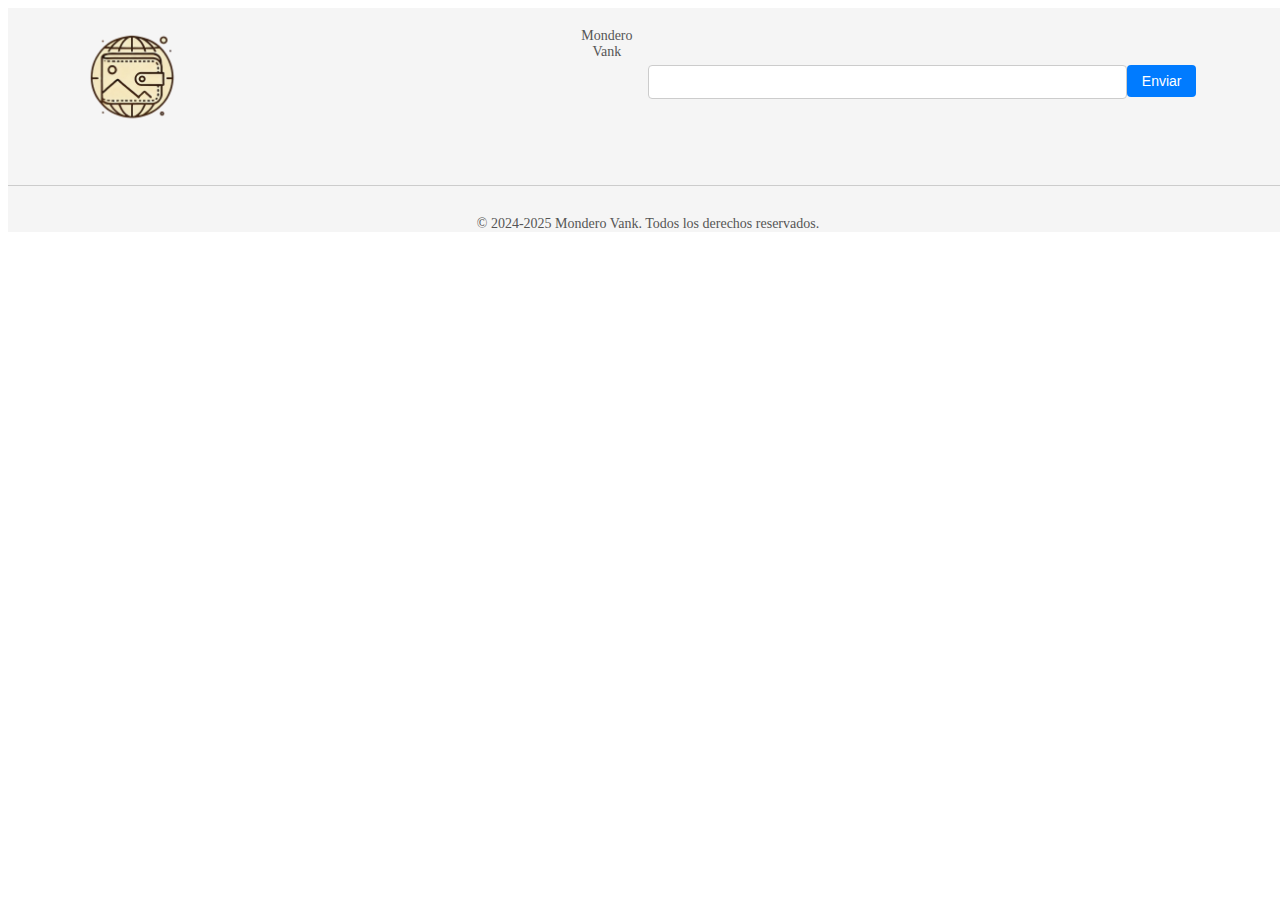
==== index.html @ d31a8ebe "Subo el footer" ====
<!DOCTYPE html>
<html lang="en">
<head>
    <meta charset="UTF-8">
    <meta name="viewport" content="width=device-width, initial-scale=1.0">
    <title>Monedero Vank</title>
    <link rel="icon" href="assets/icons/minimalist_and_simple_logo_repre.png"  type="image/icon">
    <link rel="stylesheet" href="css/index.css">
    <link rel="stylesheet" href="css/FooterStyle.css">
</head>
<header id="Header"></header>
<body id="Body"></body>
<footer id="Footer"></footer>
<script src="js/main/main.js"></script>
</html>
---- css/index.css ----
html{
    margin: 0;
    padding: 0;
    box-sizing: border-box;
    display: flex;
    flex-direction: column;
}
#Footer{
    width: 100vw;
    height: 20vh;
}
---- css/FooterStyle.css ----
.ContentFooter {
    width: 100%;
    display: flex;
    flex-direction: column;
    justify-content: space-between;
    align-items: center;
    background-color: #f5f5f5; 
}

.ContentSubFooter {
    width: 90%; 
    display: flex;
    justify-content: space-between; 
    align-items: center;
    padding: 10px 0;
    box-sizing: border-box;
}

.ContentLeft {
    display: flex;
    flex-direction: row;
}
.ContentRigth{
    display: flex;
flex-direction: row;
align-items: flex-start;
}
.ContentLeft {
    flex: 1;
}

.ContentRigth {
    flex: 1;
    text-align: right; 
}

#ImgLogo {
    width: 25%; 
    /* max-width: 120px;  */
    height: auto;
    margin-bottom: 10px; 
}

.ContentRigth input[type="email"] {
    padding: 8px;
    margin-bottom: 10px; /* Espaciado inferior */
    width: 80%; /* Ajustar el ancho del campo de texto */
    border: 1px solid #ccc; /* Borde gris */
    border-radius: 4px; /* Bordes redondeados */
    font-size: 14px; /* Tamaño de la fuente */
}

.ContentRigth input[type="button"] {
    padding: 8px 15px;
    background-color: #007bff; /* Color de fondo azul */
    color: #fff;
    border: none;
    border-radius: 4px; /* Bordes redondeados */
    cursor: pointer;
    font-size: 14px;
}

.ContentRigth input[type="button"]:hover {
    background-color: #0056b3; /* Color al pasar el ratón */
}

.hrFooter {
    width: 100%;
    border: 0;
    border-top: 1px solid #ccc; /* Línea horizontal delgada */
    margin: 20px 0;
}

.ContentFooter p {
    font-size: 14px;
    color: #555; /* Color de texto gris */
    text-align: center;
    margin: 10px 0 0; /* Espaciado en el pie de página */
}
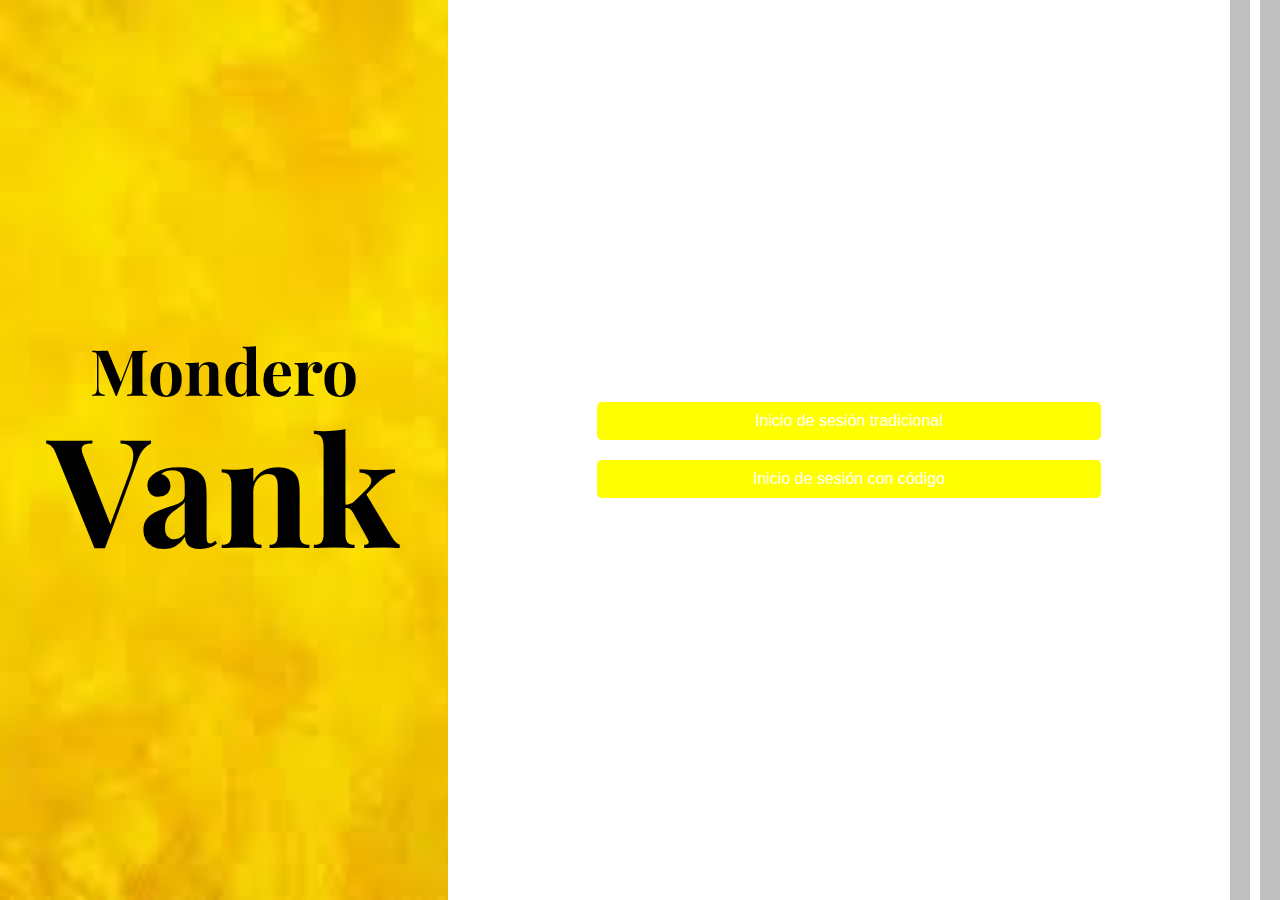
==== commit f2b1bcb9: "subo avance" ====
--- a/index.html
+++ b/index.html
@@ -5,11 +5,14 @@
     <meta name="viewport" content="width=device-width, initial-scale=1.0">
     <title>Monedero Vank</title>
     <link rel="icon" href="assets/icons/minimalist_and_simple_logo_repre.png"  type="image/icon">
-    <link rel="stylesheet" href="css/index.css">
-    <link rel="stylesheet" href="css/FooterStyle.css">
+    <link rel="stylesheet" href="/css/index.css">
+    <link rel="stylesheet" href="/css/FooterStyle.css">
+    <link rel="stylesheet" href="/css/login.css">
+    <link rel="stylesheet" href="/css/register.css">
+    <link rel="stylesheet" href="https://cdnjs.cloudflare.com/ajax/libs/font-awesome/6.0.0-beta3/css/all.min.css">
 </head>
 <header id="Header"></header>
-<body id="Body"></body>
+<body id="Body" style="margin: 0; padding: 0; box-sizing: border-box; height: 100vh; width: 100vw;"></body>
 <footer id="Footer"></footer>
-<script src="js/main/main.js"></script>
+<script src="/js/main/main.js"></script>
 </html>--- a/css/index.css
+++ b/css/index.css
@@ -1,11 +1,4 @@
-html{
-    margin: 0;
-    padding: 0;
-    box-sizing: border-box;
-    display: flex;
-    flex-direction: column;
-}
-#Footer{
+oter{
     width: 100vw;
     height: 20vh;
 }--- a/css/login.css
+++ b/css/login.css
@@ -0,0 +1,157 @@
+@import url('https://fonts.googleapis.com/css2?family=Playfair+Display:ital,wght@0,400..900;1,400..900&display=swap');
+#login-container {
+    font-family: sans-serif;
+    margin: 0;
+    padding: 0;
+    box-sizing: border-box;
+    display: flex;
+    height: 100%;
+    flex-direction: row;
+}
+
+.left-side {
+    background-image: url('../../assets/img/fondo.jpeg');
+    background-position: center;
+    background-size: cover;
+    background-repeat: no-repeat;
+    width: 35%;
+    display: flex;
+    justify-content: center;
+    align-items: center;
+    flex-direction: column;
+    color: #000;
+}
+
+.left-side h1 {
+    font-size: 9.5rem;
+    margin-top: 20px;
+    white-space: pre-line;
+    width: 355px;
+    text-align: center;
+    font-family: "Playfair Display", serif;
+    line-height: 1;
+}
+
+.left-side .monedro{
+    font-size: 4rem;
+    margin-bottom: 0;
+}
+
+.right-side {
+    display: flex;
+    justify-content: center;
+    align-items: center;
+    flex: 1;
+    position: relative;
+}
+
+#auth-selection {
+    text-align: center;
+}
+
+#auth-selection button {
+    padding: 10px 20px;
+    margin: 10px;
+    background-color: yellow;
+    border: none;
+    border-radius: 5px;
+    cursor: pointer;
+    font-size: 1em;
+}
+
+#auth-selection button:hover {
+    background-color: #e6e600;
+}
+
+#login-form {
+    width: 70%;
+    max-width: 500px;
+    padding: 30px;
+    background-color: #f7f7f7;
+    border-radius: 10px;
+    box-shadow: 0px 0px 10px rgba(0, 0, 0, 0.1);
+    margin-top: 20px;
+    display: flex;
+    flex-direction: column;
+    position: relative; /* Establece el formulario como contenedor relativo */
+}
+
+.form-group {
+    margin-bottom: 15px;
+    margin-top: 20px;
+}
+
+.form-group label {
+    display: block;
+    margin-bottom: 5px;
+}
+
+.form-group input {
+    width: 100%;
+    padding: 10px;
+    margin-top: 5px;
+    border: 1px solid #ccc;
+    border-radius: 5px;
+}
+
+button {
+    width: 100%;
+    padding: 10px;
+    background-color: yellow;
+    border: none;
+    border-radius: 5px;
+    color: black;
+    font-size: 1em;
+    cursor: pointer;
+    margin-top: 15px;
+}
+
+button:hover {
+    background-color: #e6e600;
+}
+
+#back-btn {
+height: auto;
+width: 100%;
+top: 0;
+}
+
+/* Estilo para la flecha de regresar dentro del formulario */
+.back-arrow {
+    font-size: 2rem;
+    cursor: pointer;
+    color: yellow;
+    position: absolute;
+    top: 10px;
+    left: 10px;
+}
+
+.back-arrow:hover {
+    color: #0056b3;
+}
+
+/* Estilo para los enlaces de "Crear cuenta" y "¿Olvidaste tu contraseña?" */
+#form-footer {
+    display: flex;
+    justify-content: space-between;
+    margin-top: 20px;
+    font-size: 0.9em;
+}
+
+#form-footer a {
+    text-decoration: none;
+    color: black;
+}
+
+#form-footer a:hover {
+    text-decoration: underline;
+}
+
+#code-login-form {
+    display: none;
+}
+#back-btn i {
+    font-size: 24px;  /* Ajusta el tamaño según lo necesites */
+    color: #333;      /* Ajusta el color */
+    cursor: pointer;  /* Cambia el cursor cuando se pasa sobre el ícono */
+}
--- a/css/register.css
+++ b/css/register.css
@@ -0,0 +1,71 @@
+#container-principal {
+    display: flex;
+    justify-content: center;
+    align-items: center;
+    height: 100vh;
+}
+
+#formulario-registro {
+    display: flex;
+    flex-direction: column;
+}
+
+.contenedor-formulario .grupo-input {
+    margin-bottom: 15px;
+}
+
+.contenedor-formulario label {
+    font-weight: bold;
+}
+
+.contenedor-formulario input {
+    padding: 10px;
+    width: 100%;
+    margin-top: 5px;
+}
+
+button {
+    background-color: #4CAF50;
+    color: white;
+    padding: 10px;
+    border: none;
+    cursor: pointer;
+}
+
+button:hover {
+    background-color: #45a049;
+}
+
+#enlaces-footer a {
+    text-decoration: none;
+    color: #007bff;
+    margin: 0 10px;
+}
+
+#enlaces-footer a:hover {
+    text-decoration: underline;
+}
+
+#boton-registro-normal, #boton-registro-pin {
+    background-color: #007bff;
+    color: white;
+    padding: 10px;
+    border: none;
+    cursor: pointer;
+}
+
+#boton-registro-normal:hover, #boton-registro-pin:hover {
+    background-color: #0056b3;
+}
+
+#boton-regresar {
+    display: inline-block;
+    margin-top: 20px;
+    cursor: pointer;
+    color: #007bff;
+    font-size: 20px;
+}
+
+#boton-regresar:hover {
+    color: #0056b3;
+}
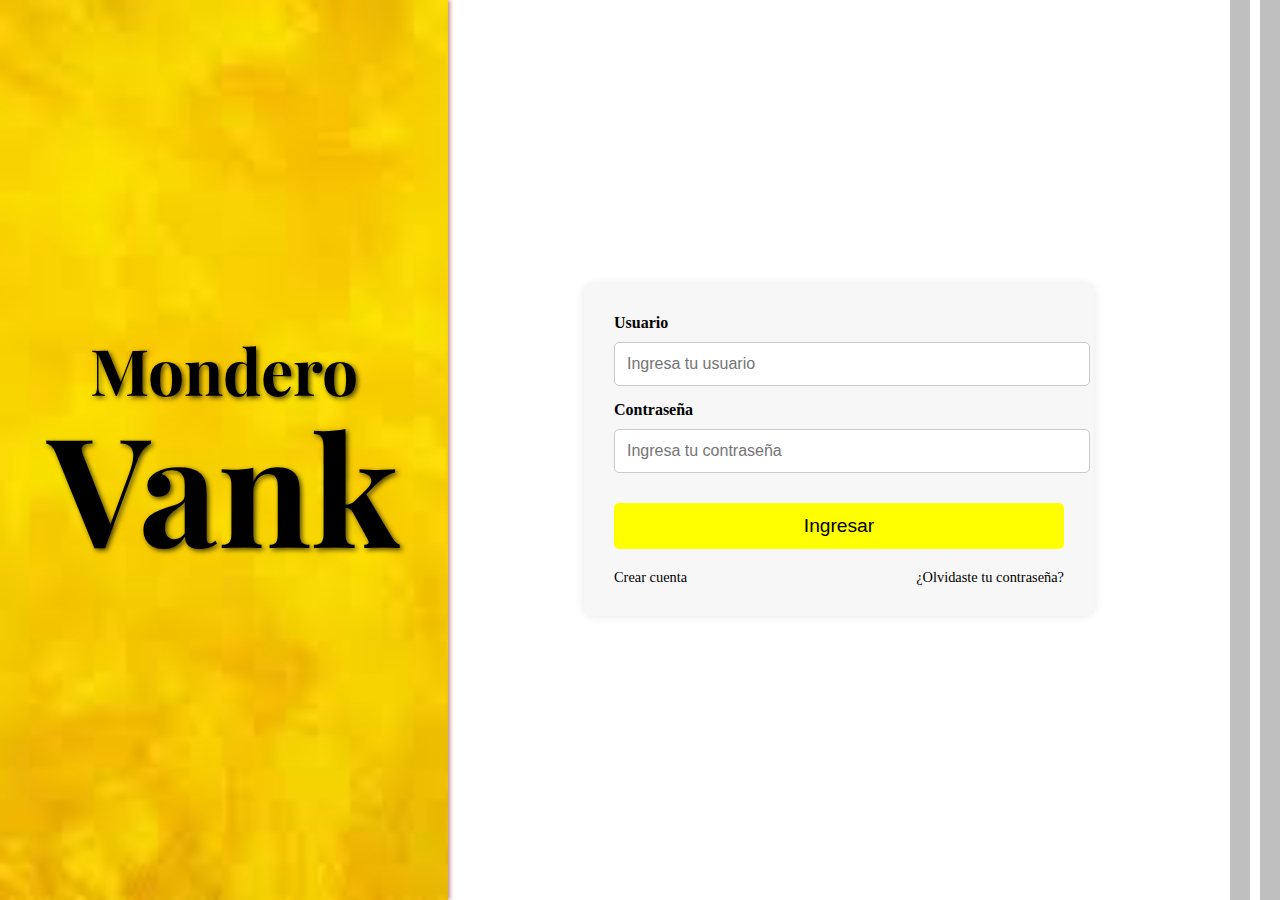
==== commit 8d82d8b5: "..." ====
--- a/index.html
+++ b/index.html
@@ -9,7 +9,10 @@
     <link rel="stylesheet" href="/css/FooterStyle.css">
     <link rel="stylesheet" href="/css/login.css">
     <link rel="stylesheet" href="/css/register.css">
+    <link rel="stylesheet" href="/css/HomeUser.css">
     <link rel="stylesheet" href="https://cdnjs.cloudflare.com/ajax/libs/font-awesome/6.0.0-beta3/css/all.min.css">
+    <link rel="stylesheet" href="https://cdnjs.cloudflare.com/ajax/libs/font-awesome/5.15.4/css/all.min.css">
+
 </head>
 <header id="Header"></header>
 <body id="Body" style="margin: 0; padding: 0; box-sizing: border-box; height: 100vh; width: 100vw;"></body>
--- a/css/index.css
+++ b/css/index.css
@@ -1,4 +1,52 @@
-oter{
+Footer{
     width: 100vw;
     height: 20vh;
+}
+
+.alert-content {
+    background: white;
+    padding: 30px;
+    border-radius: 10px;
+    text-align: center;
+    box-shadow: 0 4px 8px rgba(0, 0, 0, 0.2);
+    position: fixed;
+    top: 50%;
+    left: 50%;
+    transform: translate(-50%, -50%);
+    width: 25%;
+    height: auto;
+    font-size: 1.2rem;
+    z-index: 1000;
+}
+
+.warning-alert { background: rgb(255, 255, 255); }
+.confirmation-alert { background: rgb(255, 255, 255); }
+.info-alert { background: rgb(255, 255, 255); }
+.error-alert { background: rgb(255, 255, 255); }
+.accept-cancel-alert { background: rgb(255, 255, 255); }
+
+.alert-content>button {
+    width: 30%;
+    margin: 10px;
+    border: none;
+    cursor: pointer;
+    border-radius: 5px;
+    text-align: center;
+}
+.alert-content>p{
+    font-size: 1.6rem;
+}
+#cancel-btn{
+    background-color: rgb(180, 180, 180);
+}
+#cancel-btn:hover{
+    background-color: rgb(139, 139, 139);
+}
+.modal-overlay{
+    background-color: #00000069;
+  width: 100%;
+  height: 100%;
+  z-index: 3;
+  position: absolute;
+  top: 0;
 }--- a/css/login.css
+++ b/css/login.css
@@ -1,16 +1,12 @@
-@import url('https://fonts.googleapis.com/css2?family=Playfair+Display:ital,wght@0,400..900;1,400..900&display=swap');
 #login-container {
-    font-family: sans-serif;
-    margin: 0;
-    padding: 0;
-    box-sizing: border-box;
     display: flex;
-    height: 100%;
-    flex-direction: row;
+    height: 100vh;
 }
 
 .left-side {
     background-image: url('../../assets/img/fondo.jpeg');
+    box-shadow: 2px 0 4px #89121280;
+
     background-position: center;
     background-size: cover;
     background-repeat: no-repeat;
@@ -19,7 +15,8 @@
     justify-content: center;
     align-items: center;
     flex-direction: column;
-    color: #000;
+    color: #000000;
+    text-shadow: 2px 2px 5px rgba(0, 0, 0, 0.7);
 }
 
 .left-side h1 {
@@ -32,7 +29,7 @@
     line-height: 1;
 }
 
-.left-side .monedro{
+.left-side .monedro {
     font-size: 4rem;
     margin-bottom: 0;
 }
@@ -42,66 +39,54 @@
     justify-content: center;
     align-items: center;
     flex: 1;
-    position: relative;
-}
-
-#auth-selection {
-    text-align: center;
-}
-
-#auth-selection button {
-    padding: 10px 20px;
-    margin: 10px;
-    background-color: yellow;
-    border: none;
-    border-radius: 5px;
-    cursor: pointer;
-    font-size: 1em;
-}
-
-#auth-selection button:hover {
-    background-color: #e6e600;
+    padding: 20px;
 }
 
 #login-form {
-    width: 70%;
-    max-width: 500px;
+    width: 100%;
+    max-width: 450px;
     padding: 30px;
     background-color: #f7f7f7;
     border-radius: 10px;
     box-shadow: 0px 0px 10px rgba(0, 0, 0, 0.1);
-    margin-top: 20px;
     display: flex;
     flex-direction: column;
-    position: relative; /* Establece el formulario como contenedor relativo */
+    position: relative;
+}
+
+.auth-form {
+    display: flex;
+    flex-direction: column;
+    width: 100%;
 }
 
 .form-group {
     margin-bottom: 15px;
-    margin-top: 20px;
 }
 
 .form-group label {
     display: block;
     margin-bottom: 5px;
+    font-weight: bold;
 }
 
 .form-group input {
     width: 100%;
-    padding: 10px;
+    padding: 12px;
     margin-top: 5px;
     border: 1px solid #ccc;
     border-radius: 5px;
+    font-size: 1em;
 }
 
 button {
     width: 100%;
-    padding: 10px;
+    padding: 12px;
     background-color: yellow;
     border: none;
     border-radius: 5px;
     color: black;
-    font-size: 1em;
+    font-size: 1.2em;
     cursor: pointer;
     margin-top: 15px;
 }
@@ -111,12 +96,11 @@
 }
 
 #back-btn {
-height: auto;
-width: 100%;
-top: 0;
+    height: auto;
+    width: 100%;
+    top: 0;
 }
 
-/* Estilo para la flecha de regresar dentro del formulario */
 .back-arrow {
     font-size: 2rem;
     cursor: pointer;
@@ -130,7 +114,6 @@
     color: #0056b3;
 }
 
-/* Estilo para los enlaces de "Crear cuenta" y "¿Olvidaste tu contraseña?" */
 #form-footer {
     display: flex;
     justify-content: space-between;
@@ -146,12 +129,3 @@
 #form-footer a:hover {
     text-decoration: underline;
 }
-
-#code-login-form {
-    display: none;
-}
-#back-btn i {
-    font-size: 24px;  /* Ajusta el tamaño según lo necesites */
-    color: #333;      /* Ajusta el color */
-    cursor: pointer;  /* Cambia el cursor cuando se pasa sobre el ícono */
-}
--- a/css/register.css
+++ b/css/register.css
@@ -1,71 +1,139 @@
+@import url('https://fonts.googleapis.com/css2?family=Playfair+Display:ital,wght@0,400..900;1,400..900&display=swap');
+
 #container-principal {
+    font-family: sans-serif;
+    margin: 0;
+    padding: 0;
+    box-sizing: border-box;
+    display: flex;
+    height: 100vh; /* Ajusta la altura al 100% de la pantalla */
+    flex-direction: row;
+}
+
+.lado-izquierda {
+    background-image: url('../../assets/img/fondo.jpeg');
+    background-position: center;
+    box-shadow: 2px 0 4px #89121280;
+
+    background-size: cover;
+    background-repeat: no-repeat;
+    width: 35%;
     display: flex;
     justify-content: center;
     align-items: center;
-    height: 100vh;
+    flex-direction: column;
+    color: #000000;
+    text-shadow: 2px 2px 5px rgba(0, 0, 0, 0.7); /* Para mejorar la visibilidad del texto */
+}
+
+.lado-izquierda h1 {
+    font-size: 9.5rem;
+    margin-top: 20px;
+    white-space: pre-line;
+    width: 355px;
+    text-align: center;
+    font-family: "Playfair Display", serif;
+    line-height: 1;
+}
+
+.lado-izquierda .marca {
+    font-size: 4rem;
+    margin-bottom: 0;
+}
+
+.lado-derecho {
+    display: flex;
+    justify-content: center;
+    align-items: center;
+    flex: 1;
+    position: relative;
+    padding: 20px; /* Añadido para mayor espacio alrededor del formulario */
 }
 
 #formulario-registro {
+    width: 100%;
+    max-width: 450px; /* Mejor control de la anchura */
+    padding: 30px;
+    background-color: #f7f7f7;
+    border-radius: 10px;
+    box-shadow: 0px 0px 10px rgba(0, 0, 0, 0.1);
     display: flex;
     flex-direction: column;
+    position: relative;
 }
 
-.contenedor-formulario .grupo-input {
+.contenedor-formulario {
+    display: flex;
+    flex-direction: column;
+    width: 100%;
+}
+
+.grupo-input {
     margin-bottom: 15px;
 }
 
-.contenedor-formulario label {
-    font-weight: bold;
+.grupo-input label {
+    display: block;
+    margin-bottom: 5px;
+    font-weight: bold; /* Mejor legibilidad */
 }
 
-.contenedor-formulario input {
-    padding: 10px;
+.grupo-input input {
     width: 100%;
+    padding: 12px;
     margin-top: 5px;
+    border: 1px solid #ccc;
+    border-radius: 5px;
+    font-size: 1em; /* Aseguramos que la fuente tenga un tamaño adecuado */
 }
 
 button {
-    background-color: #4CAF50;
-    color: white;
-    padding: 10px;
+    width: 100%;
+    padding: 12px;
+    background-color: yellow;
     border: none;
+    border-radius: 5px;
+    color: black;
+    font-size: 1.2em;
     cursor: pointer;
+    margin-top: 15px;
 }
 
 button:hover {
-    background-color: #45a049;
+    background-color: #e6e600;
+}
+
+#boton-regresar {
+    height: auto;
+    width: 100%;
+    top: 0;
+}
+
+.flecha-regreso {
+    font-size: 2rem;
+    cursor: pointer;
+    color: yellow;
+    position: absolute;
+    top: 10px;
+    left: 10px;
+}
+
+.flecha-regreso:hover {
+    color: #0056b3;
+}
+
+#enlaces-footer {
+    display: flex;
+    justify-content: space-between;
+    margin-top: 20px;
+    font-size: 0.9em;
 }
 
 #enlaces-footer a {
     text-decoration: none;
-    color: #007bff;
-    margin: 0 10px;
+    color: black;
 }
 
 #enlaces-footer a:hover {
     text-decoration: underline;
 }
-
-#boton-registro-normal, #boton-registro-pin {
-    background-color: #007bff;
-    color: white;
-    padding: 10px;
-    border: none;
-    cursor: pointer;
-}
-
-#boton-registro-normal:hover, #boton-registro-pin:hover {
-    background-color: #0056b3;
-}
-
-#boton-regresar {
-    display: inline-block;
-    margin-top: 20px;
-    cursor: pointer;
-    color: #007bff;
-    font-size: 20px;
-}
-
-#boton-regresar:hover {
-    color: #0056b3;
-}
--- a/css/HomeUser.css
+++ b/css/HomeUser.css
@@ -0,0 +1,263 @@
+/* General container */
+.container {
+  display: flex;
+  flex-direction: column; /* Mantener el contenido principal por debajo del navbar */
+  height: 100vh;
+}
+
+/* Navbar Horizontal Fijo */
+.navbar {
+  display: flex;
+  justify-content: space-between;
+  align-items: center;
+  background-image: url('../../assets/img/fondo.jpeg');
+  color: rgb(0, 0, 0);
+  padding: 10px 20px;
+  position: fixed;
+  width: 100%;
+  top: 0;
+  z-index: 1000;
+}
+
+.navbar .profile-container {
+  display: flex;
+  align-items: center;
+  margin-left: 30px;
+}
+
+.navbar .profile-img {
+  width: 55px;
+  height: 55px;
+  border-radius: 50%;
+  cursor: pointer;
+}
+
+/* Navbar options */
+.nav-options {
+  list-style-type: none;
+  display: flex;
+  padding: 0;
+  margin-right: 30px;
+}
+
+.nav-options li {
+  padding: 10px 20px;
+  cursor: pointer;
+  display: flex;
+  align-items: center;
+}
+
+.nav-options li i {
+  margin-right: 8px;
+}
+
+.nav-options li:hover {
+  text-decoration: underline;
+  background-color: rgba(255, 255, 255, 0.1);
+}
+
+#logoutBtn {
+  background-color: #c50000;
+  margin-left: auto;
+  padding: 10px 20px;
+  cursor: pointer;
+}
+
+/* Main content area */
+.main-content {
+  margin-top: 70px; /* Espacio para el navbar fijo */
+  flex: 1;
+  padding: 20px;
+  overflow-y: auto;
+}
+
+/* Estilo para las secciones de contenido */
+.content-section {
+  display: none;
+}
+
+.content-section h2 {
+  margin-top: 0;
+}
+
+/* Modal */
+.modal {
+  display: none;
+  position: fixed;
+  top: 0;
+  left: 0;
+  width: 100%;
+  height: 100%;
+  background-color: rgba(0, 0, 0, 0.5);
+  justify-content: center;
+  align-items: center;
+  z-index: 100; /* Asegura que la modal esté por encima del contenido */
+}
+.modal-content {
+  background-color: white;
+  padding: 20px;
+  border-radius: 5px;
+  width: 440px;
+  height: auto;
+  position: relative; /* Para que el botón de cierre se posicione correctamente */
+}
+
+.modal-actions {
+  display: flex;
+  justify-content: space-between;
+  margin-top: 20px;
+}
+
+.modal-btn {
+  padding: 10px;
+  border: none;
+  cursor: pointer;
+  width: inherit;
+}
+.modal-btn:hover {
+  opacity: 0.8;
+}
+
+.close-btn {
+  background: none;
+  border: none;
+  font-size: 30px;
+  color: #333;
+  cursor: pointer;
+  position: absolute;
+  top: -21px;
+  right: 10px;
+  width: 10%;
+  z-index: 1; /* Asegura que la "X" esté encima del contenido de la modal */
+}
+
+.close-btn:hover {
+  background-color: transparent;
+}
+
+/* Estilos generales para la sección de Transferencias */
+#transferencias {
+  padding: 20px;
+  background-color: #f9f9f9;
+  border-radius: 8px;
+  margin-top: 20px;
+  width: 70%; /* Reducción del ancho al 70% */
+  margin-left: auto;
+  margin-right: auto; /* Centrado en la página */
+}
+
+#transferencias h2 {
+  font-size: 24px;
+  font-weight: bold;
+  color: #333;
+  margin-bottom: 15px;
+}
+
+#transferencias p {
+  font-size: 16px;
+  color: #666;
+  margin-bottom: 20px;
+}
+
+/* Estilos para el formulario */
+#transferForm {
+  display: flex;
+  flex-direction: column;
+  gap: 15px;
+}
+
+#transferForm label {
+  font-size: 16px;
+  font-weight: 500;
+  color: #333;
+}
+
+#transferForm input, 
+#transferForm select {
+  padding: 10px;
+  font-size: 14px;
+  border: 1px solid #ddd;
+  border-radius: 4px;
+  width: 100%;
+  box-sizing: border-box; /* Evitar que el padding o borde cause desbordamiento */
+  max-width: 100%; /* Asegurar que los elementos no se desborden */
+}
+
+/* Estilo para los elementos de agregar a favoritos (checkbox y texto) en una línea más compacta */
+#transferForm .favorites-container {
+  display: flex;
+  align-items: center; /* Alinea el checkbox y el texto verticalmente */
+  gap: 5px; /* Reducir espacio entre checkbox y el texto */
+  font-size: 14px; /* Reducir tamaño de fuente */
+}
+
+#transferForm input[type="checkbox"] {
+  width: 15px; /* Reducir el tamaño del checkbox */
+  height: 15px; /* Reducir el tamaño del checkbox */
+}
+
+/* Botón de realizar transferencia */
+#transferForm button {
+  padding: 12px;
+  background-color: #ffcc00; /* Cambio a amarillo */
+  color: white;
+  border: none;
+  border-radius: 4px;
+  font-size: 16px;
+  cursor: pointer;
+  transition: background-color 0.3s ease;
+  width: 100%; /* Hacer que el botón ocupe todo el ancho disponible */
+}
+
+#transferForm button:hover {
+  background-color: #e6b800; /* Tono amarillo más oscuro al hacer hover */
+}
+
+/* Estilos para el área de Favoritos */
+#favoritesList {
+  margin-top: 30px;
+  background-color: #fff;
+  border-radius: 8px;
+  padding: 20px;
+  border: 1px solid #ddd;
+}
+
+#favoritesList h3 {
+  font-size: 20px;
+  font-weight: bold;
+  color: #333;
+  margin-bottom: 15px;
+}
+
+#favoritesListUL {
+  list-style-type: none;
+  padding: 0;
+  margin: 0;
+}
+
+#favoritesListUL li {
+  background-color: #f4f4f4;
+  padding: 10px;
+  border-radius: 4px;
+  margin-bottom: 10px;
+  font-size: 14px;
+  color: #333;
+  display: flex;
+  justify-content: space-between;
+  align-items: center;
+}
+
+#favoritesListUL li button {
+  background-color: #ff6347;
+  color: white;
+  border: none;
+  padding: 6px 12px;
+  font-size: 14px;
+  border-radius: 4px;
+  cursor: pointer;
+  transition: background-color 0.3s ease;
+}
+
+#favoritesListUL li button:hover {
+  background-color: #e55347;
+}
